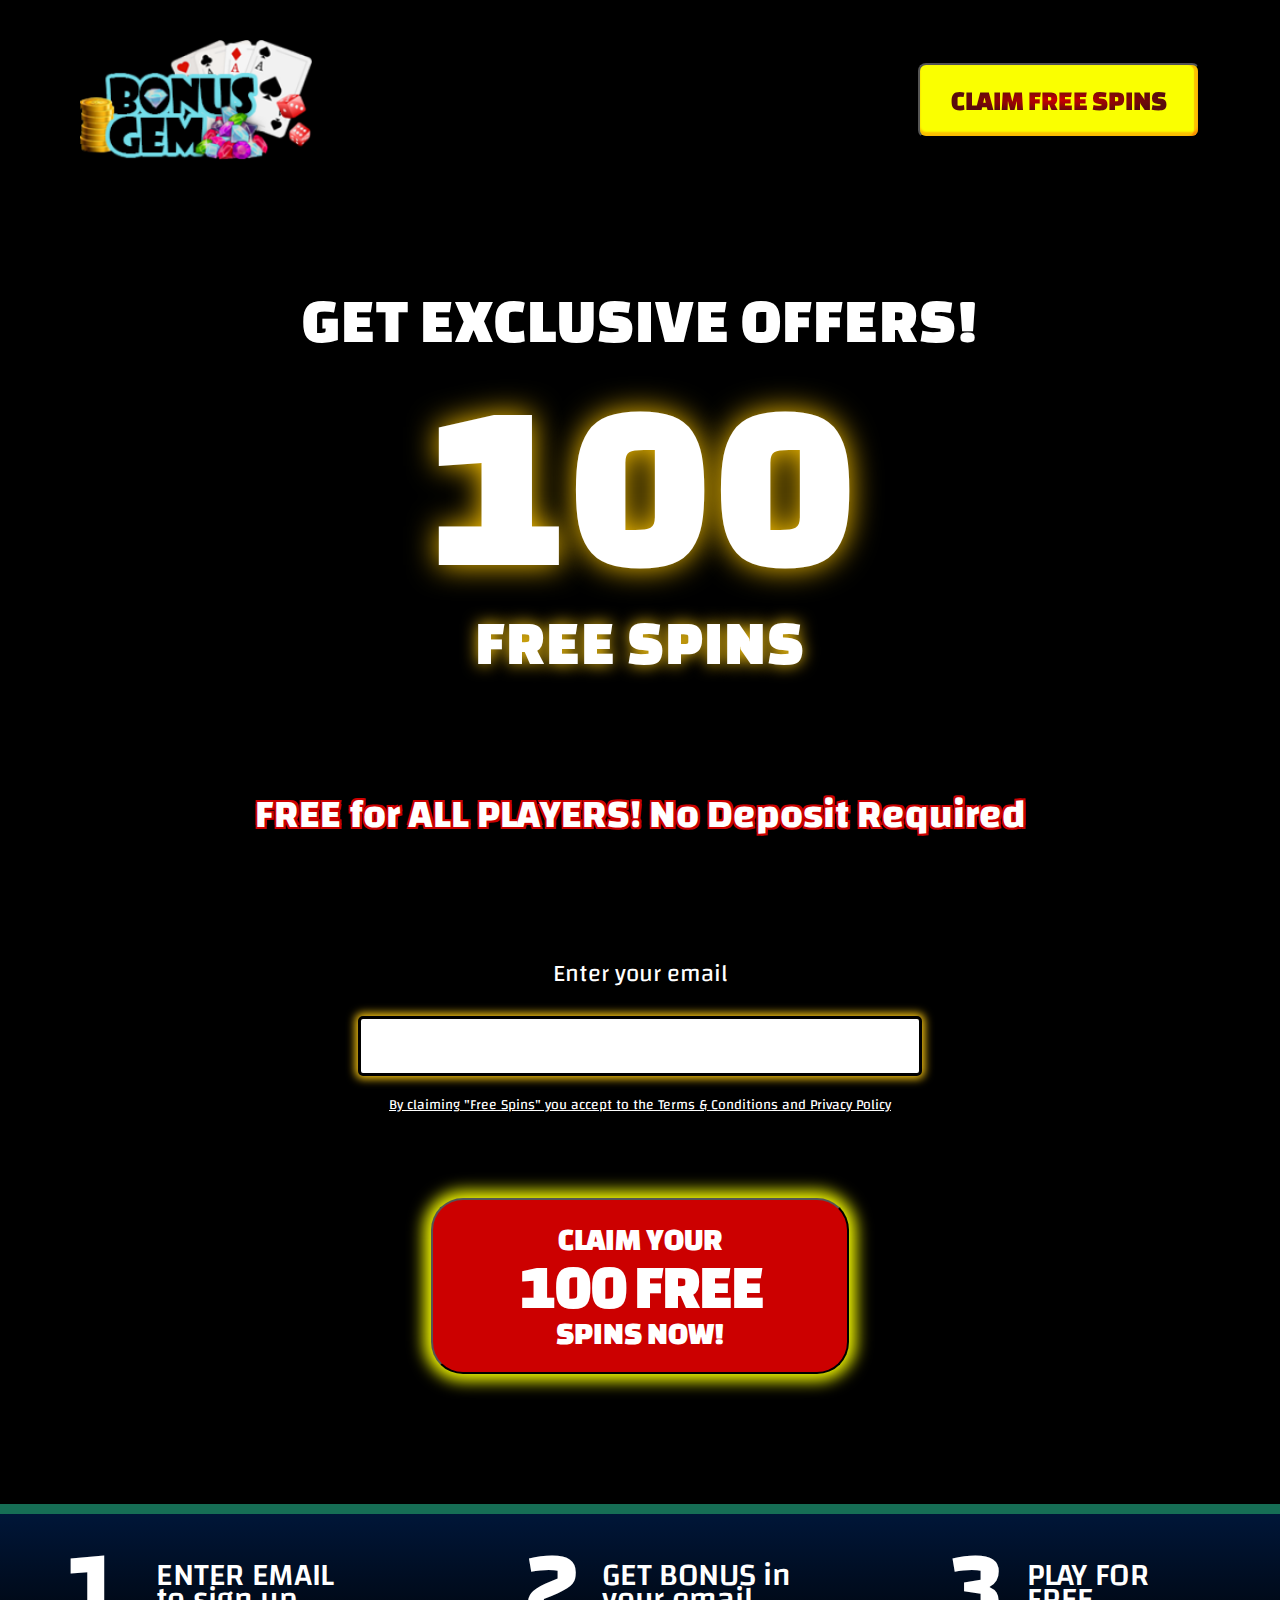
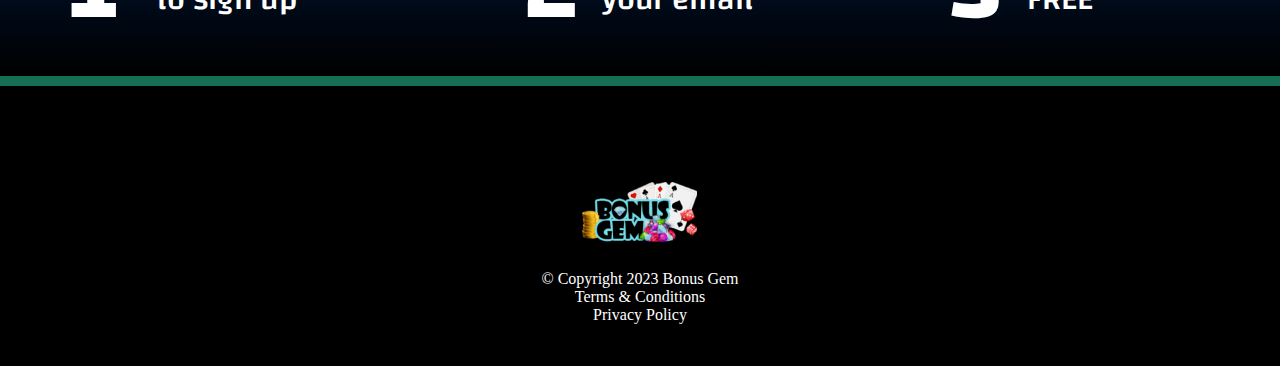
==== index.html @ d227e267 "feat: desktop page 1" ====
<!DOCTYPE html>
<html lang="en">
<head>
    <meta charset="UTF-8">
    <meta name="viewport" content="width=device-width, initial-scale=1.0">
    <title>Bonus Gem</title>
    <link rel="stylesheet" href="./styles.css">
    <link rel="stylesheet" href="https://fonts.googleapis.com/css2?family=Changa One:wght@400&display=swap"/>
  <link rel="stylesheet" href="https://fonts.googleapis.com/css2?family=Changa:wght@400;500;700&display=swap"/>
</head>
<body>   
    <div class="main">
        <nav>
            <img src="./assets/logo.png" alt="logo" class="logo"/>
            <button class="nav-button">
                <span>CLAIM FREE SPINS</span>
            </button>
        </nav>
        <div class="text-box">
            <div class="main-frame">
                <h1 class="heading-2">Get Exclusive Offers!</h1>
                <div class="heading-21">100</div>
                <h1 class="heading-22">free spins</h1>
            </div>
        </div>
        
        <h3 class="mid-text">FREE for ALL PLAYERS! No Deposit Required</h3>

    </div>
    <div class="section-2">
        <form class="form">
            <label for="email">Enter your email</label>
            <input class="input-form" id="email" type="text">
            <p>By claiming "Free Spins" you accept to the Terms & Conditions and Privacy Policy</p>
            <button class="submit" type="submit">
                <h2>CLAIM YOUR</h2>
                <h1>100 FREE</h1>
                <h2>SPINS NOW!</h2>
            </button>
        </form>
        <div class="disclaimer">

        </div>
        <div class="claim-button">

        </div>
    </div>
    <div class="section-3">
        <div class="dark-bg">
            <div class="flex-box">
                <div class="step-1">
                    <h3>1</h3>
                    <h2>ENTER EMAIL to sign up</h2>
                </div>
                <div class="step-2">
                    <h3>2</h3>
                    <h2>GET BONUS in your email</h2>
                </div>
                <div class="step-3">
                    <h3>3</h3>
                    <h2>PLAY FOR FREE</h2>
                </div>
            </div>
        </div>
    </div>
    <footer>
        <div class="footer-frame">
            <div class="footer-img">
            </div>
            <div class="footnotes">
                <p class="one">
                    © Copyright 2023 Bonus Gem
                </p>
                <p class="two">
                    Terms & Conditions
                </p>
                <p class="three">
                    Privacy Policy
                </p>
            </div>
        </div>
    </footer>
</body>
</html>
---- styles.css ----
* {
    margin: 0;
    padding: 0;
    box-sizing: border-box;
    overflow-x: hidden;
    overflow: visible;
}
  
body {
    background-color: #000;
    position: relative;
}

nav {
    display: flex;
    position: absolute;
    z-index: 1;
    width: 100%;
    top: 0;
    left: 0;
    padding: 40px 80px;
    justify-content: space-between;
    align-items: center;
    background: linear-gradient(180deg, #000 0%, rgba(0, 0, 0, 0.00) 100%);
    /* background-color: #000; */
}

.main {
    width: 100%;
    height: 882px;
    background-image: url(./assets/heroSection.png);
    background-size: cover;
    background-repeat: no-repeat;
    z-index: 0;
    /* position: fixed; */
    top: 0;
    left: 0;
}

.logo {
    width: 232px;
    height: 120.257px;
    flex-shrink: 0;
}

.nav-button {
    display: flex;
    width: 282px;
    height: 75px;
    padding: 13px 0px;
    justify-content: center;
    align-items: center;
    gap: 10px;
    flex-shrink: 0;
    border-radius: 8px;
    background: radial-gradient(50% 50% at 50% 50%, #FAFF00 0%, #FAFF00 97.5%, #FAFF00 100%);
    box-shadow: -4px 0px 1px 0px rgba(255, 4, 4, 0.25) inset, 0px -4px 2px 0px rgba(255, 4, 4, 0.25) inset;
}

.nav-button span {
    text-align: center;
    font-family: "Changa One";
    font-size: 28px;
    font-style: normal;
    font-weight: 400;
    line-height: 24px; /* 85.714% */
    background: var(--red-radial, radial-gradient(50% 50% at 50% 50%, #C00 0%, #590C0C 100%));
    background-clip: text;
    -webkit-background-clip: text;
    -webkit-text-fill-color: transparent;
    position: relative;
    line-height: 1.5rem;
    overflow: visible;
}

.text-box {
    position: relative;
    display: block;
    width: 100%;
    justify-content: center;
    align-items: center;
    height: 393px;
    top: 284px;
    margin: auto;
}
.main-frame {
    width: 100%;
    height: 393px;
    display: inline-flex;
    flex-direction: column;
    justify-content: center;
    align-items: center;
    z-index: 1;
}

.heading-2 {
    display: flex;
    width: 925px;
    height: 71px;
    flex-direction: column;
    justify-content: center;
    color: #FFF;
    text-align: center;
    font-family: "Changa One";
    font-size: 64px;
    font-style: normal;
    font-weight: 400;
    line-height: 32px; /* 50% */
    letter-spacing: 1px;
    text-transform: uppercase;
}

.heading-21 {
    display: flex;
    width: 475px;
    height: 251px;
    flex-direction: column;
    justify-content: center;
    color: #FFF;
    text-align: center;
    text-shadow: 0px 0px 30.3px #FFC600;
    font-family: "Changa One";
    overflow: visible;
    font-size: 240px;
    font-style: normal;
    font-weight: 400;
    line-height: 32px; /* 13.333% */
    letter-spacing: 1px;
    text-transform: uppercase;
}

.heading-22 {
    display: flex;
    width: 356px;
    height: 71px;
    flex-direction: column;
    justify-content: center;
    color: #FFF;
    text-align: center;
    text-shadow: 0px 0px 16px #F1BF10;
    font-family: "Changa One";
    font-size: 64px;
    font-style: normal;
    font-weight: 400;
    line-height: 32px; /* 50% */
    letter-spacing: 1px;
    text-transform: uppercase;
}

.mid-text {
    display: flex;
    width: 925px;
    height: 53.723px;
    flex-direction: column;
    justify-content: center;
    flex-shrink: 0;
    color: #FFF;
    text-align: center;
    text-shadow: -2px -2px 0 #cc0000, 2px -2px 0 #cc0000, -2px 2px 0 #cc0000, 2px 2px 0 #cc0000;
    font-family: Changa;
    font-size: 40px;
    font-style: normal;
    font-weight: 700;
    line-height: 50px; /* 125% */
    overflow: visible;   
    position: relative;
    top: 395px;
    margin: auto;
}

.section-2 {
    overflow: hidden;
    width: 915px;
    background-color: #000;
    margin: auto;
    position: relative;
}

.form {
    margin: 50px auto;
    display: flex;
    flex-direction: column;
    justify-content: center;
    overflow: visible;
}

.input-form {
    display: flex;
    width: 564px;
    margin: 0px auto;
    font-size: 20px;
    padding: 16px 195px 15px 195px;
    justify-content: center;
    align-items: center;
    border-radius: 5px;
    border: 3px solid #000;
    background: #FFF;
    box-shadow: 0px 0px 8px 3px #F1BF10;
}

label {
    color: #fff;
    overflow: visible;
    text-align: center;
    margin: 20px auto;
    justify-content: center;
    align-items: center;
    font-family: Changa;
    font-size: 24px;
    font-style: normal;
    font-weight: 400;
    line-height: normal;
}

.form p {
    overflow: visible;
    text-align: center;
    justify-content: center;
    margin-top: 16px;
    color: #FFF;
    font-family: Changa;
    font-size: 14px;
    font-style: normal;
    font-weight: 400;
    line-height: normal;
    text-decoration-line: underline;
}

.form button {
    overflow: visible;
    display: flex;
    margin: 80px auto;
    width: 418px;
    height: 176px;
    padding: 16px 28px;
    flex-direction: column;
    justify-content: center;
    align-items: center;
    gap: 8px;
    flex-shrink: 0;
    border-radius: 32px;
    background: #C00;
    box-shadow: 0px 0px 16px 7px #F8FE01;
}

.form button h2 {
    overflow: visible;
    align-items: center;
    width: 256px;
    justify-content: center;
    color: #FFF;
    text-align: center;
    font-family: "Changa One";
    font-size: 32px;
    font-style: normal;
    font-weight: 400;
    line-height: 24px; /* 75% */
}

.form button h1 {
    display: flex;
    overflow: visible;
    width: 266px;
    height: 54px;
    flex-direction: column;
    justify-content: center;
    flex-shrink: 0;
    color: #FFF;
    text-align: center;
    font-family: "Changa One";
    font-size: 64px;
    font-style: normal;
    font-weight: 400;
    line-height: 44px; /* 68.75% */
    letter-spacing: -2px;
}

.section-3 {
    display: flex;
    width: 100%;
    height: 182px;
    padding: 10px 0px 10px 0px;
    justify-content: center;
    align-items: center;
    background-color: #166E55;
}

.section-3 .dark-bg {
    display: block;
    width: 100%;
    height: 162px;
    flex-shrink: 0;
    align-items: center;
    background: var(--blue-linear, linear-gradient(180deg, #21CC51 0%, #001638 0.01%, #000 100%));
    justify-content: center; 
}

.step-1 {
    display: flex;
    /* width: 312px; */
    align-items: center;
    gap: 10px;
    justify-content: center;
    margin: 50px 20px;
}

.step-1 h3 {
    display: flex;
    flex-direction: column;
    justify-content: center;
    width: 77.71px;
    height: 48px;
    flex-shrink: 0;
    color: #FFF;
    font-family: Changa;
    font-size: 96px;
    font-style: normal;
    font-weight: 700;
    line-height: 24px; /* 25% */
    letter-spacing: -0.3px;
}

.step-1 h2 {
    width: 193px;
    flex-shrink: 0;
    color: #FFF;
    font-family: Changa;
    font-size: 32px;
    font-style: normal;
    font-weight: 500;
    line-height: 24px; /* 75% */
    letter-spacing: -0.3px;
}

.step-2 {
    display: flex;
    align-items: center;
    gap: 10px;
}

.step-2 h3 {
    display: flex;
    width: 67.892px;
    height: 48px;
    flex-direction: column;
    justify-content: center;
    color: #FFF;
    font-family: Changa;
    font-size: 96px;
    font-style: normal;
    font-weight: 700;
    line-height: 24px; /* 25% */
    letter-spacing: -0.3px;
}

.step-2 h2 {
    width: 193px;
    color: #FFF;
    font-family: Changa;
    font-size: 32px;
    font-style: normal;
    font-weight: 500;
    line-height: 24px; /* 75% */
    letter-spacing: -0.3px;
}

.step-3 {
    display: flex;
    width: 281px;
    align-items: center;
    gap: 10px;
}

.step-3 h3 {
    display: flex;
    width: 67px;
    height: 48px;
    flex-direction: column;
    justify-content: center;
    flex-shrink: 0;
    color: #FFF;
    font-family: Changa;
    font-size: 96px;
    font-style: normal;
    font-weight: 700;
    line-height: 24px; /* 25% */
    letter-spacing: -0.3px;
}

.step-3 h2 {
    width: 193px;
    flex-shrink: 0;
    color: #FFF;
    font-family: Changa;
    font-size: 32px;
    font-style: normal;
    font-weight: 500;
    line-height: 24px; /* 75% */
    letter-spacing: -0.3px;
}

.flex-box {
    display: flex;
    justify-content: center;
    align-items: center;
    gap: 155px;
}

footer {
    display: flex;
    width: 100%;
    padding: 96px 0px 30px 0px;
    justify-content: center;
    align-items: center;
    background: #000;
}

.footer-frame {
    width: 267;
    height: 154;
    margin: 65 auto;
    display: flex;
    flex-direction: column;
    justify-content: center;
    align-items: center; 
    gap: 28px;
}

.footer-img {
    width: 115px;
    height: 59.61px;
    background-image: url(./assets/footer-img.png);
    background-size: cover;
}

.footnotes {
    width: 267.244px;
    height: 66px;
    align-items: center;
    justify-content: center;
    color: white;
    text-align: center;
}

p .one {
    display: flex;
    width: 267.244px;
    height: 22px;
    flex-direction: column;
    justify-content: center;
    flex-shrink: 0;
    color: #FFF;
    text-align: center;
    font-family: Changa;
    font-size: 18px;
    font-style: normal;
    font-weight: 400;
    line-height: normal;
}

p .two {
    display: flex;
    width: 174.415px;
    height: 22px;
    flex-direction: column;
    justify-content: center;
    flex-shrink: 0;
    color: #FFF;
    text-align: center;
    font-family: Changa;
    font-size: 18px;
    font-style: normal;
    font-weight: 400;
    line-height: normal;
    text-decoration-line: underline;
}

p .three {
    display: flex;
    width: 122.8px;
    height: 22px;
    flex-direction: column;
    justify-content: center;
    flex-shrink: 0;
    color: #FFF;
    text-align: center;
    font-family: Changa;
    font-size: 18px;
    font-style: normal;
    font-weight: 400;
    line-height: normal;
    text-decoration-line: underline;
}

@media ((min-width: 1035px) and (max-width: 1200px)) {
    .flex-box {
        display: flex;
        justify-content: center;
        align-items: center;
        gap: 55px;
    }
}

@media ((min-width: 800px) and (max-width: 1035px)) {
    .flex-box {
        display: flex;
        justify-content: center;
        align-items: center;
        gap: 35px;
    }

    .step-1, .step-2, .step-3 {
        gap: 2px;
    }
    .step-1 h3, .step-2 h3, .step-3 h3 {
        font-size: 64px;
        width: 40px;
    }

    .step-1 h2, .step-2 h2, .step-3 h2 {
        font-size: 20px;
    }
}

@media (max-width: 800px) {
    .step-1 h3, .step-2 h3, .step-1 h3 {
        font-size: 54px;
        width: 30px;
    }

    .step-1 h2, .step-2 h2, .step-1 h2 {
        font-size: 20px;
    }
}
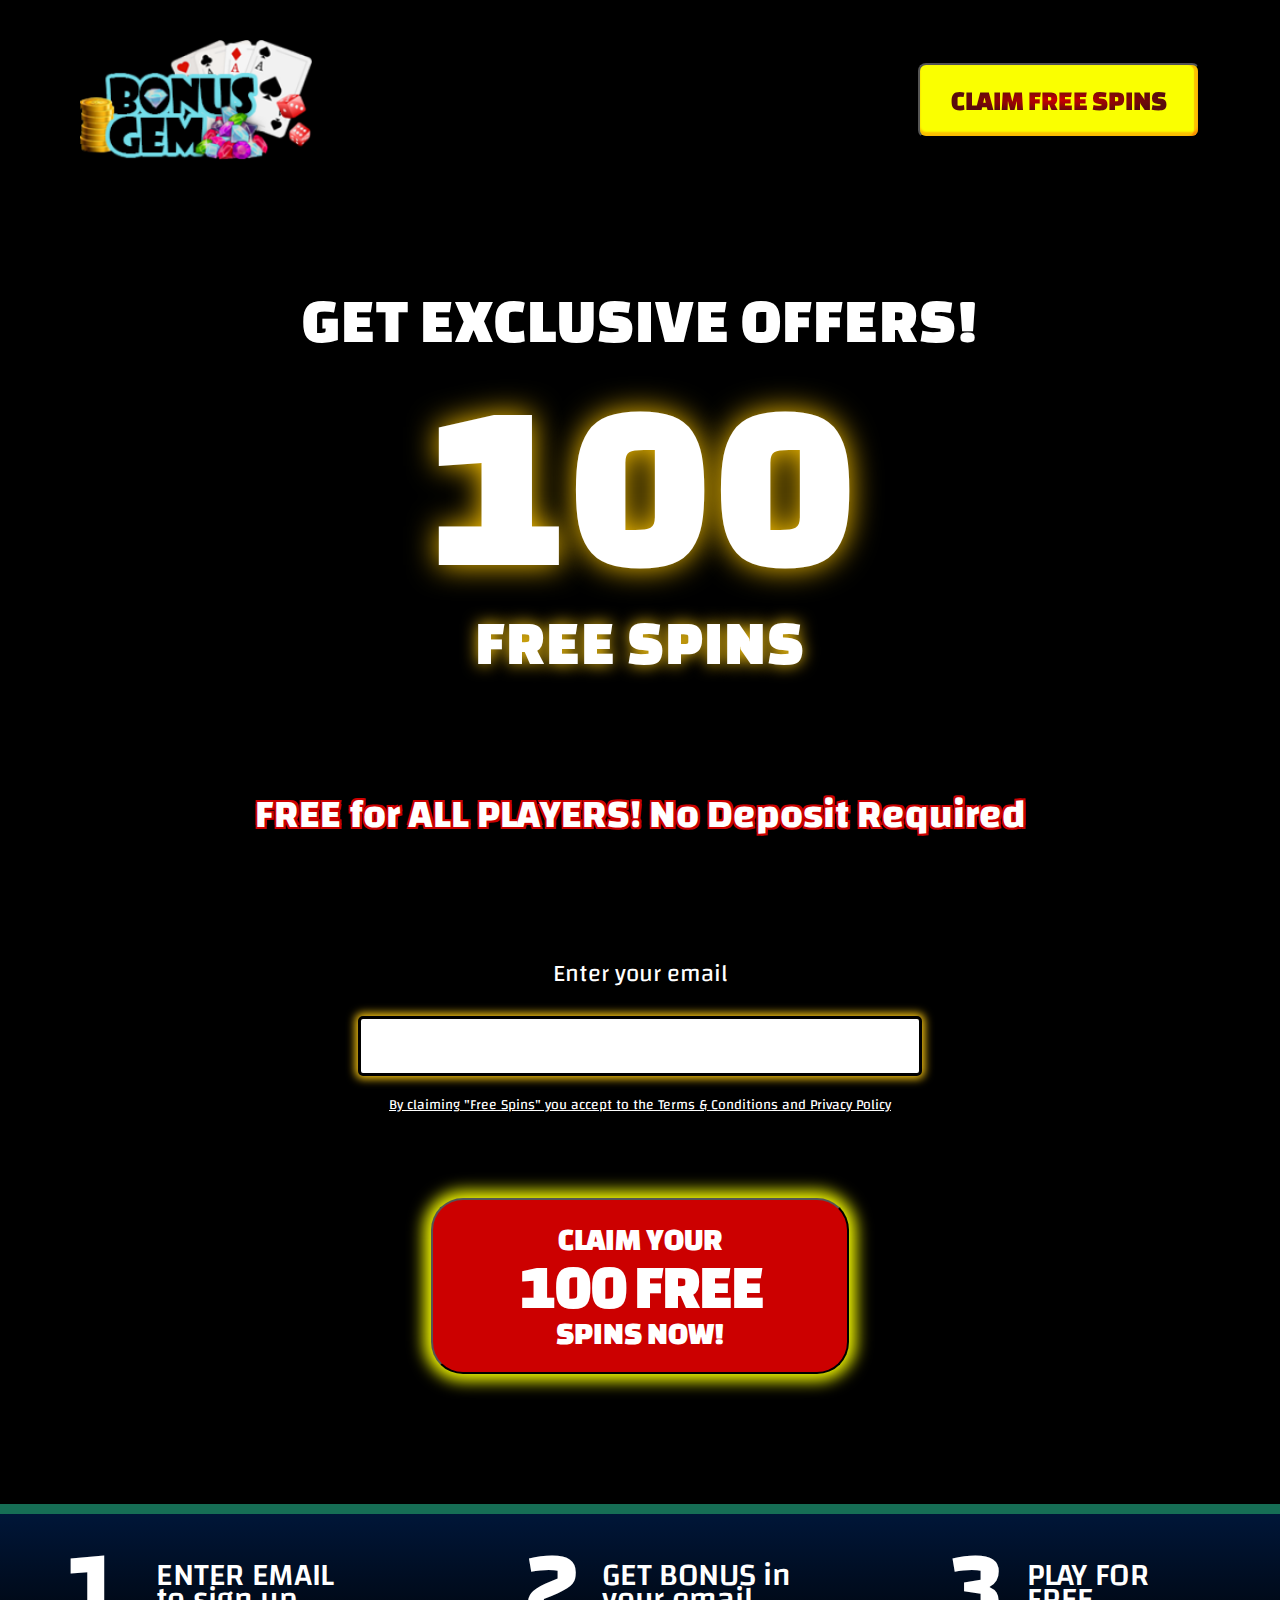
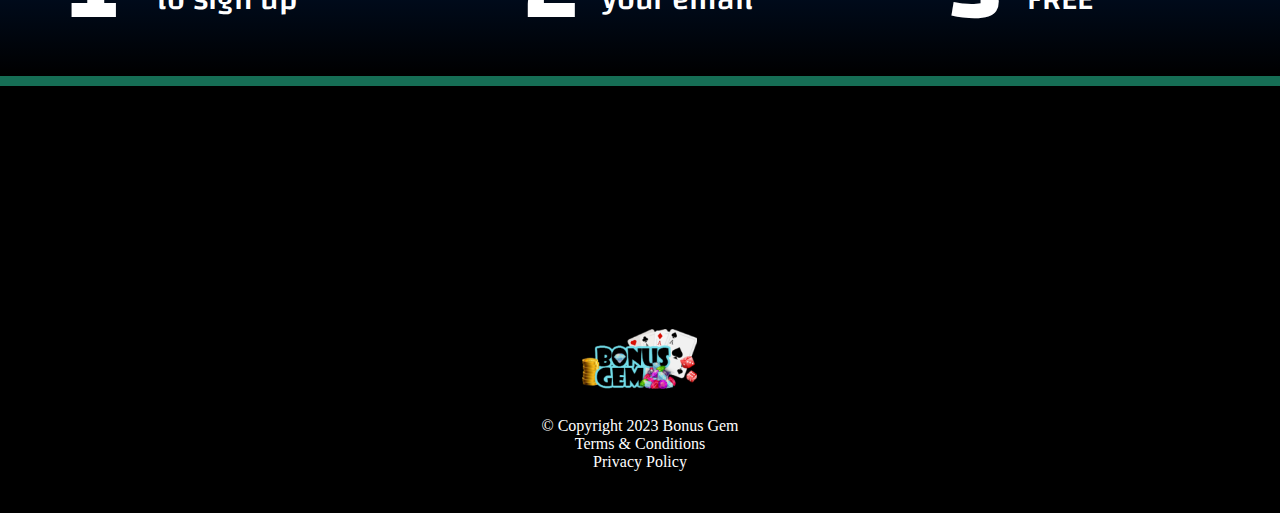
==== commit b2d07ee6: "feat: add section 3 to mobile dimension" ====
--- a/index.html
+++ b/index.html
@@ -12,7 +12,7 @@
     <div class="main">
         <nav>
             <img src="./assets/logo.png" alt="logo" class="logo"/>
-            <button class="nav-button">
+            <button class="nav-button" onclick="location.href='#form-redirect'">
                 <span>CLAIM FREE SPINS</span>
             </button>
         </nav>
@@ -27,23 +27,17 @@
         <h3 class="mid-text">FREE for ALL PLAYERS! No Deposit Required</h3>
 
     </div>
-    <div class="section-2">
-        <form class="form">
+    <div class="section-2" id="form-redirect" >
+        <form class="form" action="./spins.html" target="_blank" method="POST">
             <label for="email">Enter your email</label>
-            <input class="input-form" id="email" type="text">
+            <input class="input-form" id="email" type="email" name="email-input" required>
             <p>By claiming "Free Spins" you accept to the Terms & Conditions and Privacy Policy</p>
-            <button class="submit" type="submit">
+            <button class="submit" type="submit" id="submit-button">
                 <h2>CLAIM YOUR</h2>
                 <h1>100 FREE</h1>
                 <h2>SPINS NOW!</h2>
             </button>
         </form>
-        <div class="disclaimer">
-
-        </div>
-        <div class="claim-button">
-
-        </div>
     </div>
     <div class="section-3">
         <div class="dark-bg">
@@ -63,6 +57,20 @@
             </div>
         </div>
     </div>
+    <div class="msection-3">
+        <div class="mstep-1">
+            <h3>1</h3>
+            <h2>ENTER EMAIL to sign up</h2>
+        </div>
+        <div class="mstep-2">
+            <h3>2</h3>
+            <h2>GET BONUS in your email</h2>
+        </div>
+        <div class="mstep-3">
+            <h3>3</h3>
+            <h2>PLAY FOR FREE</h2>
+        </div>
+    </div>
     <footer>
         <div class="footer-frame">
             <div class="footer-img">
@@ -80,5 +88,11 @@
             </div>
         </div>
     </footer>
+
+    <!-- <script type="text/javascript">
+        document.getElementById("submit-button").onclick = function () {
+            location.href = "./spins.html";
+        };
+    </script> -->
 </body>
 </html>--- a/styles.css
+++ b/styles.css
@@ -44,6 +44,7 @@
 }
 
 .nav-button {
+    cursor: pointer;
     display: flex;
     width: 282px;
     height: 75px;
@@ -170,7 +171,7 @@
 
 .section-2 {
     overflow: hidden;
-    width: 915px;
+    width: 100%;
     background-color: #000;
     margin: auto;
     position: relative;
@@ -214,6 +215,7 @@
 
 .form p {
     overflow: visible;
+    width: 100%;
     text-align: center;
     justify-content: center;
     margin-top: 16px;
@@ -241,6 +243,7 @@
     border-radius: 32px;
     background: #C00;
     box-shadow: 0px 0px 16px 7px #F8FE01;
+    cursor: pointer;
 }
 
 .form button h2 {
@@ -501,12 +504,41 @@
     }
 }
 
-@media ((min-width: 800px) and (max-width: 1035px)) {
+@media ((min-width: 850px) and (max-width: 1035px)) {
     .flex-box {
         display: flex;
         justify-content: center;
         align-items: center;
         gap: 35px;
+    }
+
+    .section-2 {
+        overflow: hidden;
+        width: 100%;
+        background-color: #000;
+        margin: auto;
+        position: relative;
+    }
+
+    .mid-text {
+        display: flex;
+        width: 100%;
+        height: 53.723px;
+        flex-direction: column;
+        justify-content: center;
+        flex-shrink: 0;
+        color: #FFF;
+        text-align: center;
+        text-shadow: -2px -2px 0 #cc0000, 2px -2px 0 #cc0000, -2px 2px 0 #cc0000, 2px 2px 0 #cc0000;
+        font-family: Changa;
+        font-size: 40px;
+        font-style: normal;
+        font-weight: 700;
+        line-height: 50px; /* 125% */
+        overflow: visible;   
+        position: relative;
+        top: 395px;
+        margin: auto;
     }
 
     .step-1, .step-2, .step-3 {
@@ -522,13 +554,368 @@
     }
 }
 
-@media (max-width: 800px) {
-    .step-1 h3, .step-2 h3, .step-1 h3 {
+@media (max-width: 850px) {
+    .main {
+        width: 100%;
+        height: 553px;
+        background-image: url(./assets/heroSection.png);
+        background-size: cover;
+        background-repeat: no-repeat;
+        z-index: 0;
+        top: 0;
+        left: 0;
+    }
+
+    .text-box {
+        position: relative;
+        display: block;
+        width: 100%;
+        justify-content: center;
+        align-items: center;
+        height: 264px;
+        top: 184px;
+        margin: auto;
+    }
+    .main-frame {
+        width: 100%;
+        height: 239px;
+        display: inline-flex;
+        flex-direction: column;
+        justify-content: center;
+        align-items: center;
+        z-index: 1;
+    }
+
+    nav {
+        display: flex;
+        position: absolute;
+        z-index: 1;
+        width: 100%;
+        height: 150px;
+        top: 0;
+        left: 0;
+        padding: 37px 122px 37.321px 122px;
+        background: linear-gradient(180deg, #000 0%, rgba(0, 0, 0, 0.00) 100%);
+        justify-content: center;
+        align-items: center;
+        flex-shrink: 0;
+    }
+
+    .logo {
+        width: 146px;
+        height: 75.679px;
+        flex-shrink: 0;
+        background-size: cover;
+    }
+    
+    .nav-button {
+        display: none;
+    }
+
+    .heading-2 {
+        display: flex;
+        width: 237.887px;
+        height: 71px;
+        flex-direction: column;
+        justify-content: center;
+        flex-shrink: 0;
+        color: #FFF;
+        text-align: center;
+        font-family: "Changa One";
+        font-size: 32px;
+        font-style: normal;
+        font-weight: 400;
+        line-height: 32px; /* 100% */
+        letter-spacing: 1px;
+        text-transform: uppercase;
+        margin-bottom: 32px;
+    }
+
+    .heading-21 {
+        display: flex;
+        width: 237.887px;
+        height: 71px;
+        flex-direction: column;
+        justify-content: center;
+        flex-shrink: 0;
+        color: #FFF;
+        text-align: center;
+        text-shadow: 0px 0px 16px #F1BF10;
+        font-family: "Changa One";
+        font-size: 96px;
+        font-style: normal;
+        font-weight: 400;
+        line-height: 32px; /* 33.333% */
+        letter-spacing: 1px;
+        text-transform: uppercase;
+    }
+
+    .heading-22 {
+        display: flex;
+        width: 237.887px;
+        height: 71px;
+        flex-direction: column;
+        justify-content: center;
+        flex-shrink: 0;
+        color: #FFF;
+        text-align: center;
+        text-shadow: 0px 0px 16px #F1BF10;
+        font-family: "Changa One";
+        font-size: 32px;
+        font-style: normal;
+        font-weight: 400;
+        line-height: 32px; /* 100% */
+        letter-spacing: 1px;
+        text-transform: uppercase;
+    }
+
+    .mid-text {
+        display: flex;
+        width: 237.887px;
+        height: 71px;
+        flex-direction: column;
+        justify-content: center;
+        flex-shrink: 0;
+        color: #FFF;
+        text-align: center;
+        -webkit-text-stroke-width: 2;
+        -webkit-text-stroke-color: #000;
+        top: 350px;
+        font-family: Changa;
+        font-size: 20px;
+        font-style: normal;
+        font-weight: 400;
+        line-height: 32px; /* 160% */
+        top: 205px;
+    }
+
+    .form {
+        margin: 28px auto;
+    }
+
+    .input-form {
+        display: flex;
+        width: 277px;
+        margin: 0px auto;
+        font-size: 16px;
+        padding: 7px 80px 8px 81px;
+        justify-content: center;
+        align-items: center;
+        border-radius: 5px;
+        border: 3px solid #000;
+        background: #FFF;
+        box-shadow: 0px 0px 16px 7px #F1BF10;
+    }
+    
+    label {
+        color: #fff;
+        overflow: visible;
+        text-align: center;
+        margin: 20px auto;
+        justify-content: center;
+        align-items: center;
+        font-family: Changa;
+        font-size: 20px;
+        font-style: normal;
+        font-weight: 400;
+        line-height: normal;
+    }
+    
+    .form p {
+        overflow: visible;
+        width: 78%;
+        text-align: center;
+        justify-content: center;
+        align-items: center;
+        align-self: center;
+        margin-top: 16px;
+        /* margin-left: 20px;
+        margin-right: 20px; */
+        color: #FFF;
+        font-family: Changa;
+        font-size: 12px;
+        font-style: normal;
+        font-weight: 400;
+        line-height: normal;
+        text-decoration-line: underline;
+    }
+    
+    .form button {
+        overflow: visible;
+        display: flex;
+        width: 246px;
+        height: 160px;
+        padding: 0px 28px;
+        flex-direction: column;
+        justify-content: center;
+        align-items: center;
+        border-radius: 32px;
+        background: #C00;
+        box-shadow: 0px 0px 16px 7px #F1BF10;
+        cursor: pointer;
+    }
+    
+    .form button h2 {
+        overflow: visible;
+        align-items: center;
+        width: 160.79px;
+        justify-content: center;
+        color: #FFF;
+        text-align: center;
+        font-family: "Changa One";
+        font-size: 24px;
+        font-style: normal;
+        font-weight: 400;
+        line-height: 24px; /* 75% */
+    }
+    
+    .form button h1 {
+        display: flex;
+        overflow: visible;
+        width: 194.97px;
+        height: 54px;
+        flex-direction: column;
+        justify-content: center;
+        flex-shrink: 0;
+        color: #FFF;
+        text-align: center;
+        font-family: "Changa One";
+        font-size: 44px;
+        font-style: normal;
+        font-weight: 400;
+        line-height: 44px; /* 68.75% */
+        letter-spacing: -2px;
+    }
+
+    .section-3 {
+       display: none;
+    }
+    
+    .mstep-1 {
+        display: flex;
+        height: 97px;
+        padding: 25px 45px 24px 31px;
+        align-items: center;
+        gap: 25px;
+    }
+    
+    .mstep-1 h3 {
+        display: flex;
+        width: 33px;
+        height: 48px;
+        flex-direction: column;
+        justify-content: center;
+        color: #FFF;
+        font-family: Changa;
+        font-size: 64px;
+        font-style: normal;
+        font-weight: 700;
+        line-height: 24px; /* 37.5% */
+        letter-spacing: -0.3px;
+    }
+    
+    .mstep-1 h2 {
+        color: #FFF;
+        font-family: Changa;
+        font-size: 24px;
+        font-style: normal;
+        font-weight: 500;
+        line-height: 24px; /* 100% */
+        letter-spacing: -0.3px;
+    }
+    
+    .mstep-2 {
+        display: flex;
+        height: 97px;
+        padding: 25px 45px 24px 31px;
+        align-items: center;
+        gap: 25px;
+    }
+    
+    .mstep-2 h3 {
+        display: flex;
+        width: 33px;
+        height: 48px;
+        flex-direction: column;
+        justify-content: center;
+        color: #FFF;
+        font-family: Changa;
+        font-size: 64px;
+        font-style: normal;
+        font-weight: 700;
+        line-height: 24px; /* 37.5% */
+        letter-spacing: -0.3px;
+    }
+    
+    .mstep-2 h2 {
+        color: #FFF;
+        font-family: Changa;
+        font-size: 24px;
+        font-style: normal;
+        font-weight: 500;
+        line-height: 24px; /* 100% */
+        letter-spacing: -0.3px;
+    }
+    
+    .mstep-3 {
+        display: flex;
+        height: 97px;
+        padding: 25px 45px 24px 19px;
+        align-items: center;
+        gap: 25px;
+    }
+    
+    .mstep-3 h3 {
+        display: flex;
+        width: 33px;
+        height: 48px;
+        flex-direction: column;
+        justify-content: center;
+        color: #FFF;
+        font-family: Changa;
+        font-size: 64px;
+        font-style: normal;
+        font-weight: 700;
+        line-height: 24px; /* 37.5% */
+        letter-spacing: -0.3px;
+    }
+    
+    .mstep-3 h2 {
+        color: #FFF;
+        font-family: Changa;
+        font-size: 24px;
+        font-style: normal;
+        font-weight: 500;
+        line-height: 24px; /* 100% */
+        letter-spacing: -0.3px;
+    }
+    
+    .msection-3 {
+        display: flex;
+        flex-direction: column;
+        justify-content: center;
+        align-items: center;
+        gap: 8px;
+        display: flex;
+        width: 335px;
+        height: auto;
+        margin: auto;
+        padding: 14px 20px;
+        align-self: center;
+        gap: 8px;
+        border-radius: 8px;
+        border: 1px solid #FAFF01;
+        background: #FAFF01;
+        flex-shrink: 0;
+        background: var(--blue-linear, linear-gradient(180deg, #21CC51 0%, #001638 0.01%, #000 100%));
+    }
+
+    /* .step-1 h3, .step-2 h3, .step-1 h3 {
         font-size: 54px;
         width: 30px;
     }
 
     .step-1 h2, .step-2 h2, .step-1 h2 {
         font-size: 20px;
-    }
+    } */
 }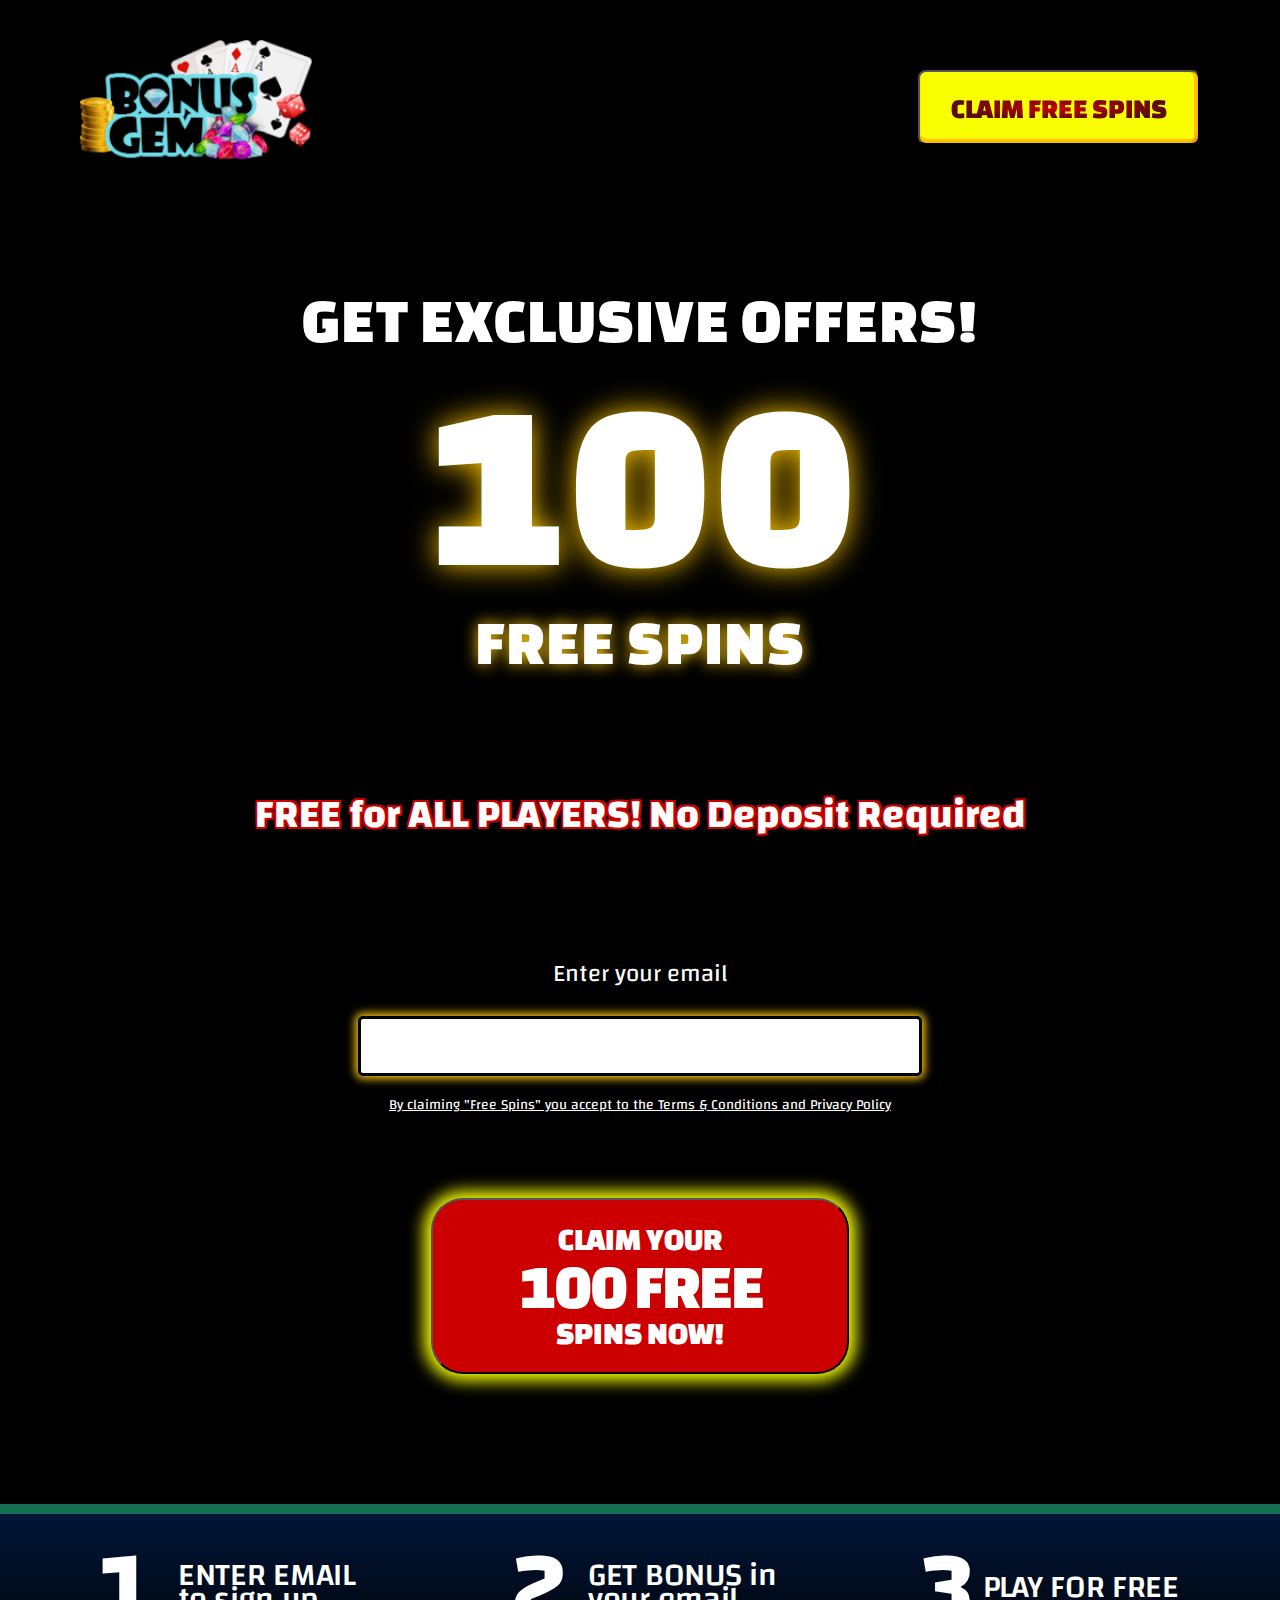
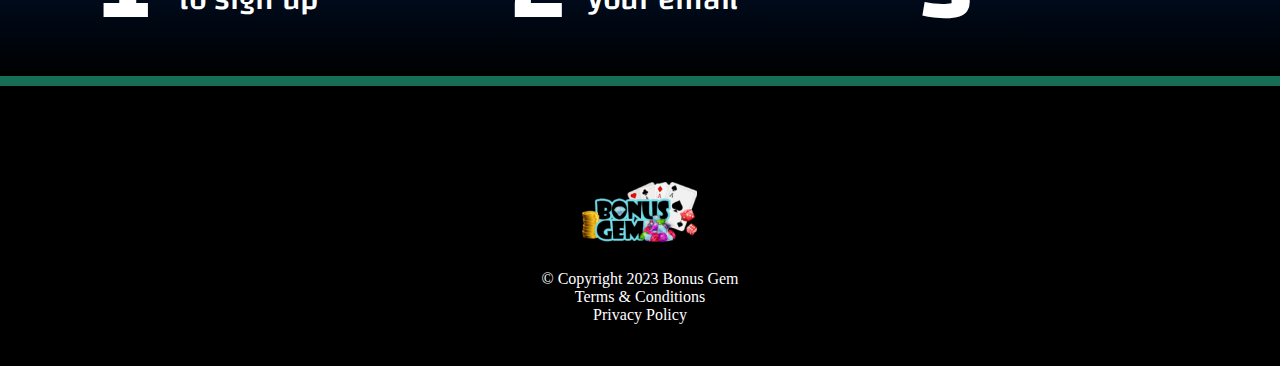
==== commit beefc3e9: "fix: fix form redirect" ====
--- a/index.html
+++ b/index.html
@@ -28,11 +28,11 @@
 
     </div>
     <div class="section-2" id="form-redirect" >
-        <form class="form" action="./spins.html" target="_blank" method="POST">
+        <form class="form" id="form" action="./spins.html" target="_blank" required>
             <label for="email">Enter your email</label>
-            <input class="input-form" id="email" type="email" name="email-input" required>
+            <input class="input-form" id="email" type="email" name="email-input">
             <p>By claiming "Free Spins" you accept to the Terms & Conditions and Privacy Policy</p>
-            <button class="submit" type="submit" id="submit-button">
+            <button class="submit" type="submit" name="submit" id="submit-button">
                 <h2>CLAIM YOUR</h2>
                 <h1>100 FREE</h1>
                 <h2>SPINS NOW!</h2>
@@ -88,11 +88,5 @@
             </div>
         </div>
     </footer>
-
-    <!-- <script type="text/javascript">
-        document.getElementById("submit-button").onclick = function () {
-            location.href = "./spins.html";
-        };
-    </script> -->
 </body>
 </html>--- a/styles.css
+++ b/styles.css
@@ -49,6 +49,7 @@
     width: 282px;
     height: 75px;
     padding: 13px 0px;
+    margin-top: 15px;
     justify-content: center;
     align-items: center;
     gap: 10px;
@@ -96,7 +97,7 @@
 
 .heading-2 {
     display: flex;
-    width: 925px;
+    width: 100%;
     height: 71px;
     flex-direction: column;
     justify-content: center;
@@ -278,6 +279,9 @@
     letter-spacing: -2px;
 }
 
+.msection-3 {
+    display: none;
+}
 .section-3 {
     display: flex;
     width: 100%;
@@ -300,7 +304,6 @@
 
 .step-1 {
     display: flex;
-    /* width: 312px; */
     align-items: center;
     gap: 10px;
     justify-content: center;
@@ -311,7 +314,7 @@
     display: flex;
     flex-direction: column;
     justify-content: center;
-    width: 77.71px;
+    width: 67px;
     height: 48px;
     flex-shrink: 0;
     color: #FFF;
@@ -339,11 +342,13 @@
     display: flex;
     align-items: center;
     gap: 10px;
+    justify-content: center;
+    margin: 50px 20px;
 }
 
 .step-2 h3 {
     display: flex;
-    width: 67.892px;
+    width: 67px;
     height: 48px;
     flex-direction: column;
     justify-content: center;
@@ -369,14 +374,14 @@
 
 .step-3 {
     display: flex;
-    width: 281px;
     align-items: center;
     gap: 10px;
+    justify-content: center;
+    margin: 50px 20px;
 }
 
 .step-3 h3 {
     display: flex;
-    width: 67px;
     height: 48px;
     flex-direction: column;
     justify-content: center;
@@ -391,7 +396,6 @@
 }
 
 .step-3 h2 {
-    width: 193px;
     flex-shrink: 0;
     color: #FFF;
     font-family: Changa;
@@ -406,7 +410,10 @@
     display: flex;
     justify-content: center;
     align-items: center;
-    gap: 155px;
+    gap: 100px;
+    padding-left: 50px;
+    padding-right: 50px;
+    align-self: center;
 }
 
 footer {
@@ -509,6 +516,7 @@
         display: flex;
         justify-content: center;
         align-items: center;
+        align-self: center;
         gap: 35px;
     }
 
@@ -542,15 +550,16 @@
     }
 
     .step-1, .step-2, .step-3 {
-        gap: 2px;
+        gap: 16px;
     }
     .step-1 h3, .step-2 h3, .step-3 h3 {
-        font-size: 64px;
+        font-size: 72px;
         width: 40px;
     }
 
     .step-1 h2, .step-2 h2, .step-3 h2 {
-        font-size: 20px;
+        font-size: 24px;
+        width: 120px; 
     }
 }
 
